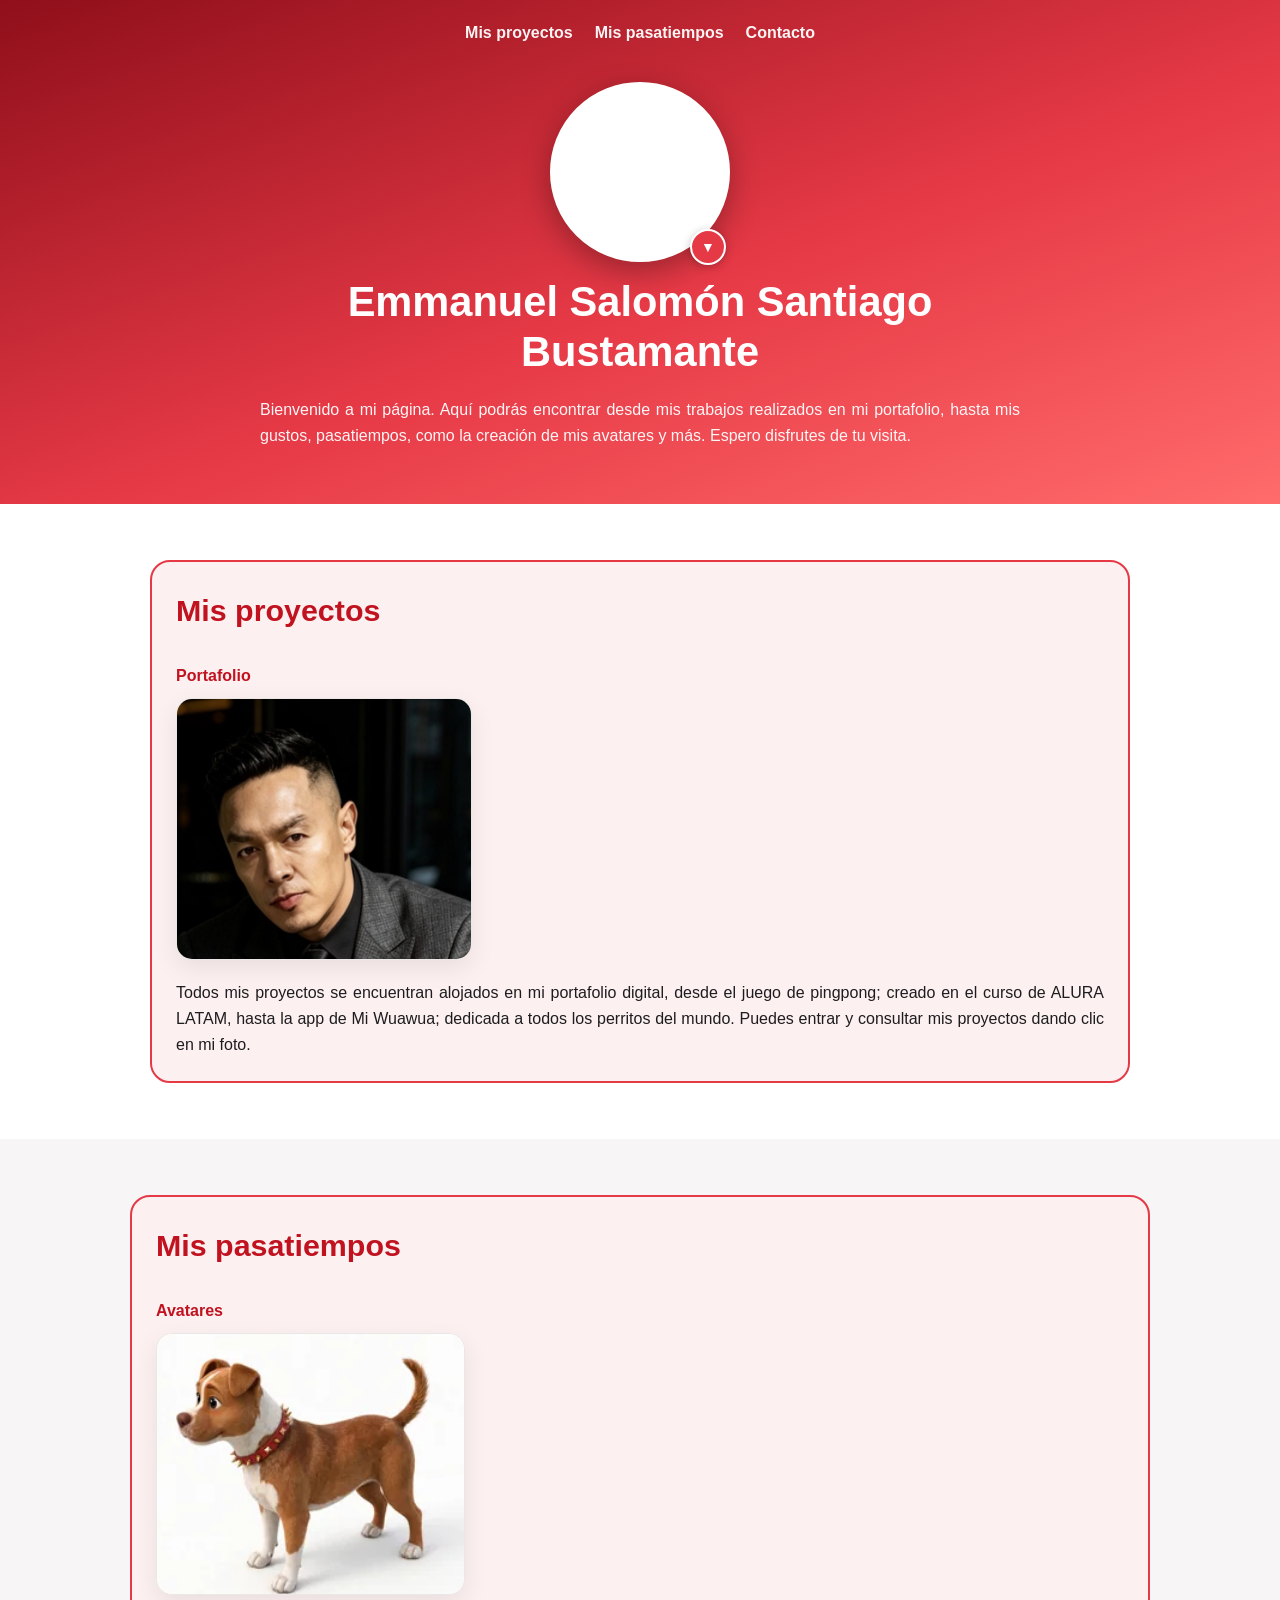
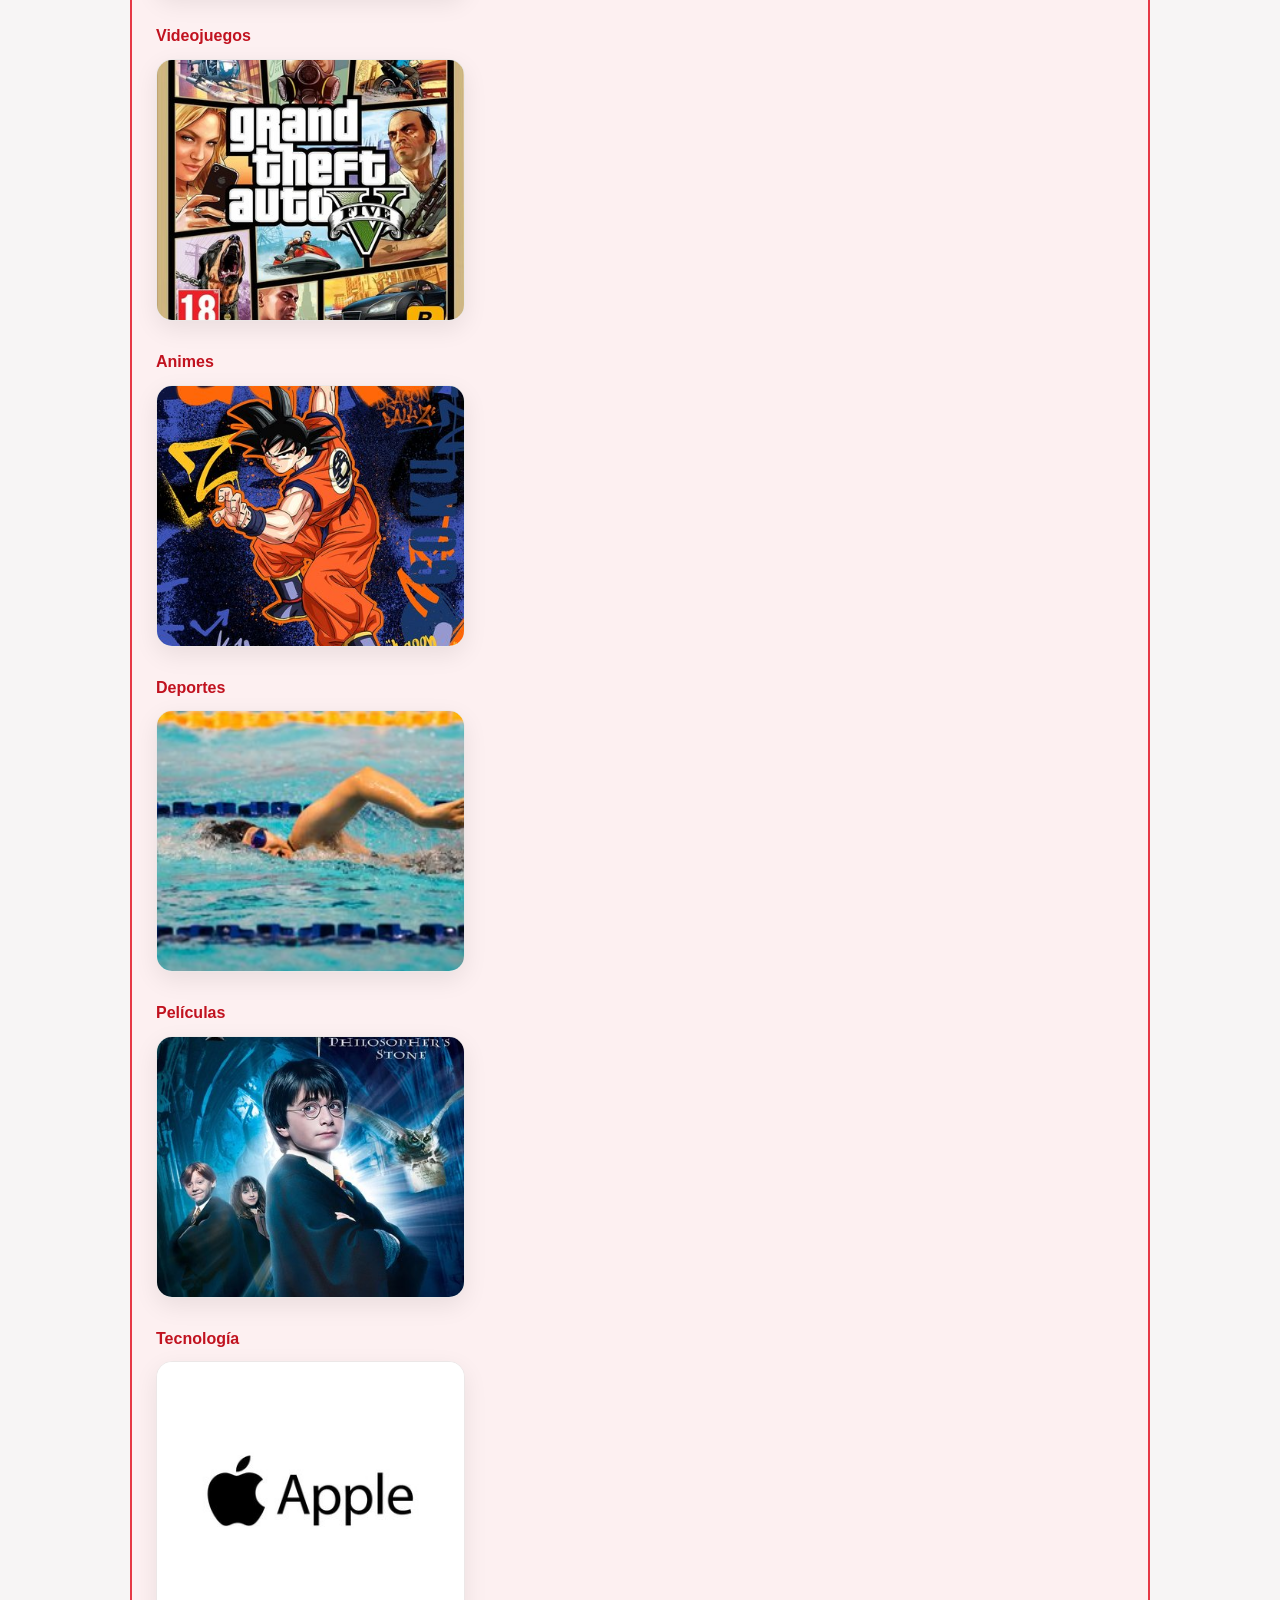
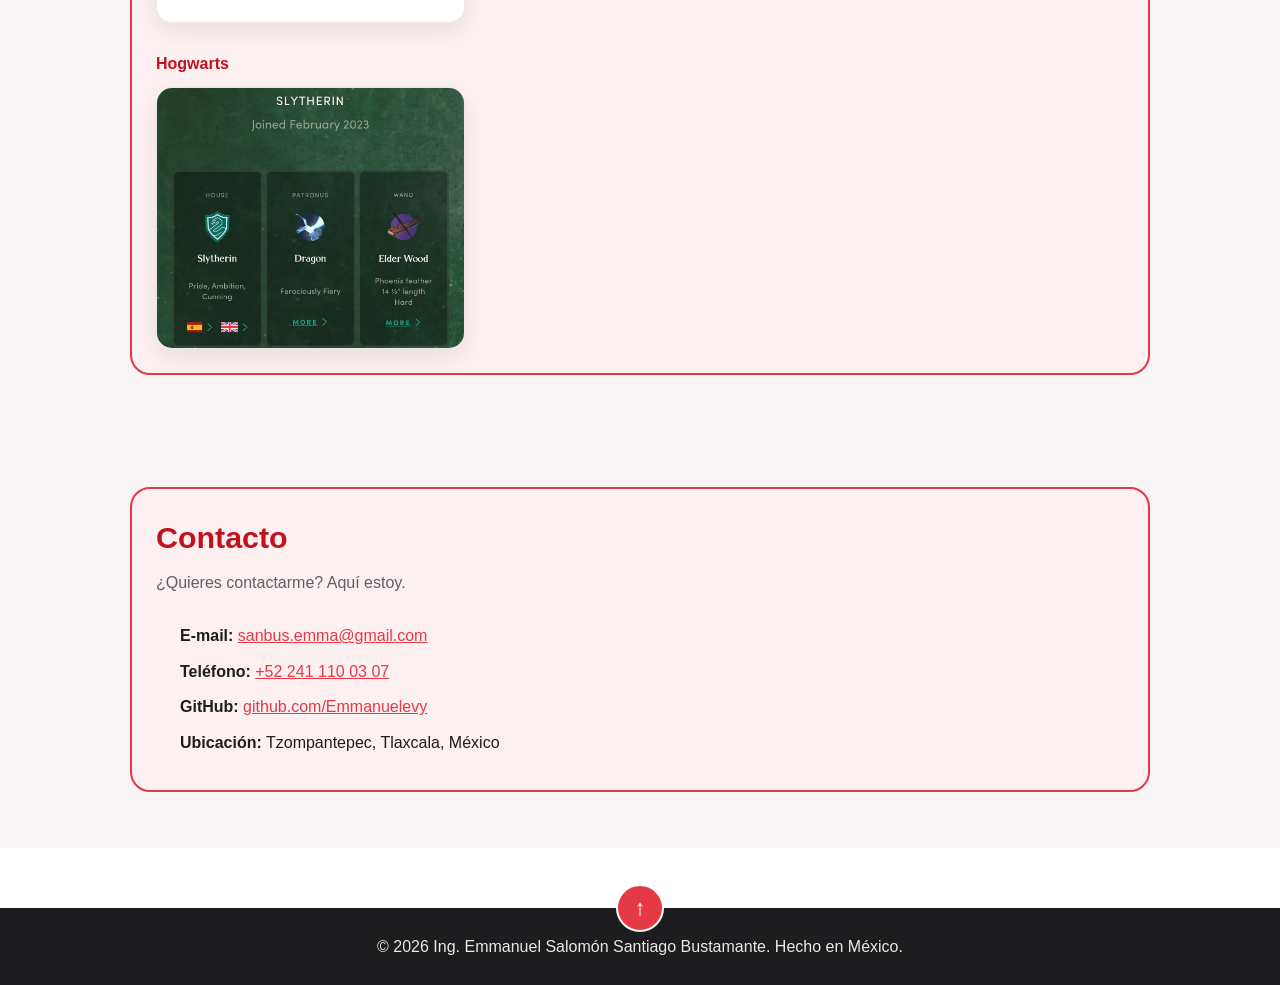
==== index.html @ 8b4b9740 "Agregar avatar Mushu" ====
<!DOCTYPE html>
<html lang="es">
<head>
<meta charset="UTF-8">
<meta name="viewport" content="width=device-width, initial-scale=1.0">
<title>Mi página web | Emmanuel Salomón Santiago Bustamante</title>
<meta name="description" content="Mi página web personal: mi portafolio, mis avatares y mis proyectos en un solo lugar.">
<link rel="stylesheet" href="style.css">
<link rel="icon" type="image/png" href="favicon.png">
<link rel="apple-touch-icon" href="favicon.png">
</head>
<body>
<header class="hero">
  <nav class="nav">
    <a href="#proyectos">Mis proyectos</a>
    <a href="#pasatiempos">Mis pasatiempos</a>
    <a href="#contacto">Contacto</a>
  </nav>
  <div class="hero-inner">
    <div class="profile-wrap">
      <video class="hero-avatar hero-video" id="hero-video" src="assets/videos/mushu.mp4" autoplay loop muted playsinline></video>
      <img class="hero-avatar hero-photo" id="hero-photo" src="[data-uri]" alt="Mushu, el dragoncito rojo de Mulán" hidden>
      <button class="profile-arrow" id="profile-arrow" type="button" aria-label="Cambiar foto de perfil" aria-expanded="false">▼</button>
      <div class="profile-menu" id="profile-menu" hidden>
        <button type="button" data-avatar="mushu">Mushu</button>
        <button type="button" data-avatar="basilisco">Basilisco</button>
        <button type="button" data-avatar="gengar_gigamax">Gengar Gigamax</button>
        <button type="button" data-avatar="gengar">Gengar</button>
        <button type="button" data-avatar="gengar_blanco">Mega Gengar</button>
        <button type="button" data-avatar="itachi">Itachi</button>
        <button type="button" data-avatar="panda">Panda</button>
        <button type="button" data-avatar="tiny">Tiny</button>
        <button type="button" data-avatar="emmanuel">Emmanuel</button>
        <button type="button" data-avatar="fantasma">Fantasma</button>
        <button type="button" data-avatar="gastly">Gastly</button>
        <button type="button" data-avatar="merlin">Merlin</button>
        <button type="button" data-avatar="velociraptor">Velociraptor</button>
        <button type="button" data-avatar="tiranosaurio">Tiranosaurio rex</button>
        <button type="button" data-avatar="tiburon">Tiburón</button>
      </div>
    </div>
    <h1>Emmanuel Salomón Santiago Bustamante</h1>
    <p class="hero-sub">Bienvenido a mi página. Aquí podrás encontrar desde mis trabajos realizados en mi portafolio, hasta mis gustos, pasatiempos, como la creación de mis avatares y más. Espero disfrutes de tu visita.</p>
  </div>
</header>

<main>
  <section id="proyectos" class="section">
    <div class="perimeter-box">
      <h2 class="section-title-small">Mis proyectos</h2>
      <p class="section-subtitle">Portafolio</p>
      <div class="grid">
        <a class="card portfolio-link" href="https://portafolio-essb.vercel.app/" target="_blank" rel="noopener">
          <img src="[data-uri]" alt="Mi portafolio">
        </a>
      </div>
      <p class="portfolio-text">Todos mis proyectos se encuentran alojados en mi portafolio digital, desde el juego de pingpong; creado en el curso de ALURA LATAM, hasta la app de Mi Wuawua; dedicada a todos los perritos del mundo. Puedes entrar y consultar mis proyectos dando clic en mi foto.</p>
    </div>
  </section>

  <section id="pasatiempos" class="section section-alt">
    <div class="perimeter-box">
      <h2>Mis pasatiempos</h2>
      <p class="section-subtitle">Avatares</p>
      <div class="grid">
        <a class="card avatar-toggle" href="avatares.html">
          <img src="[data-uri]" alt="Avatares">
        </a>
      </div>
      <p class="section-subtitle">Videojuegos</p>
      <div class="grid">
        <a class="card avatar-toggle" href="videojuegos.html">
          <img src="[data-uri]" alt="Videojuegos">
        </a>
      </div>
      <p class="section-subtitle">Animes</p>
      <div class="grid">
        <a class="card avatar-toggle" href="animes.html">
          <img src="[data-uri]" alt="Animes">
        </a>
      </div>
      <p class="section-subtitle">Deportes</p>
      <div class="grid">
        <a class="card avatar-toggle" href="deportes.html">
          <img src="[data-uri]" alt="Deportes">
        </a>
      </div>
      <p class="section-subtitle">Películas</p>
      <div class="grid">
        <a class="card avatar-toggle" href="peliculas.html">
          <img src="[data-uri]" alt="Películas">
        </a>
      </div>
      <p class="section-subtitle">Tecnología</p>
      <div class="grid">
        <a class="card avatar-toggle" href="tecnologia.html">
          <img src="[data-uri]" alt="Tecnología">
        </a>
      </div>
      <p class="section-subtitle">Hogwarts</p>
      <div class="grid">
        <a class="card avatar-toggle" href="hogwarts.html">
          <img src="[data-uri]" alt="Hogwarts">
        </a>
      </div>
    </div>
  </section>

  <section id="contacto" class="section section-alt">
    <div class="perimeter-box">
      <h2>Contacto</h2>
      <p class="section-intro">¿Quieres contactarme? Aquí estoy.</p>
      <div class="contact-list">
        <p><strong>E-mail:</strong> <a href="mailto:sanbus.emma@gmail.com">sanbus.emma@gmail.com</a></p>
        <p><strong>Teléfono:</strong> <a href="tel:+522411100307">+52 241 110 03 07</a></p>
        <p><strong>GitHub:</strong> <a href="https://github.com/Emmanuelevy" target="_blank" rel="noopener">github.com/Emmanuelevy</a></p>
        <p><strong>Ubicación:</strong> Tzompantepec, Tlaxcala, México</p>
      </div>
    </div>
  </section>
</main>

<footer>
  <p>&copy; 2026 Ing. Emmanuel Salomón Santiago Bustamante. Hecho en México.</p>
  <button class="back-to-top" id="back-to-top" type="button" aria-label="Volver arriba">↑</button>
</footer>
<script>
  if (window.self !== window.top) {
    document.body.classList.add('embedded');
  }
  var AVATARS = {
    mushu: "[data-uri]",
    basilisco: "[data-uri]",
    gengar_gigamax: "[data-uri]",
    gengar: "[data-uri]",
    gengar_blanco: "[data-uri]",
    itachi: "[data-uri]",
    panda: "[data-uri]",
    tiny: "[data-uri]",
    emmanuel: "[data-uri]",
    fantasma: "[data-uri]",
    gastly: "[data-uri]",
    merlin: "[data-uri]",
    velociraptor: "[data-uri]",
    tiranosaurio: "[data-uri]",
    tiburon: "[data-uri]"
  };
  var AVATAR_VIDEOS = {
    mushu: "assets/videos/mushu.mp4",
    basilisco: "assets/videos/basilisco.mp4",
    gengar_gigamax: "assets/videos/gengar-gigamax.mp4",
    gengar: "assets/videos/gengar.mp4",
    gengar_blanco: "assets/videos/gengar-blanco.mp4",
    itachi: "assets/videos/itachi.mp4",
    panda: "assets/videos/panda.mp4",
    tiny: "assets/videos/tiny.mp4",
    emmanuel: "assets/videos/emmanuel.mp4",
    fantasma: "assets/videos/fantasma.mp4",
    gastly: "assets/videos/gastly.mp4",
    merlin: "assets/videos/merlin.mp4",
    velociraptor: "assets/videos/velociraptor.mp4",
    tiranosaurio: "assets/videos/tiranosaurio.mp4",
    tiburon: "assets/videos/tiburon.mp4"
  };
  (function () {
    document.querySelectorAll('.nav a[href^="#"]').forEach(function (a) {
      a.addEventListener('click', function (e) {
        e.preventDefault();
        var el = document.querySelector(a.getAttribute('href'));
        if (el) el.scrollIntoView({ behavior: 'smooth' });
      });
    });
  })();
  (function () {
    var video = document.getElementById('hero-video');
    var photo = document.getElementById('hero-photo');
    var arrow = document.getElementById('profile-arrow');
    var menu = document.getElementById('profile-menu');
    arrow.addEventListener('click', function (e) {
      e.stopPropagation();
      var open = menu.hidden;
      menu.hidden = !open;
      arrow.setAttribute('aria-expanded', String(open));
    });
    menu.addEventListener('click', function (e) {
      var btn = e.target.closest('button[data-avatar]');
      if (!btn) return;
      var key = btn.getAttribute('data-avatar');
      var videoSrc = AVATAR_VIDEOS[key];
      if (videoSrc) {
        video.src = videoSrc;
        video.hidden = false;
        photo.hidden = true;
        video.play();
      } else {
        photo.src = AVATARS[key];
        photo.alt = btn.textContent;
        video.hidden = true;
        photo.hidden = false;
        video.pause();
      }
      menu.hidden = true;
      arrow.setAttribute('aria-expanded', 'false');
    });
    document.addEventListener('click', function (e) {
      if (!menu.hidden && !e.target.closest('.profile-wrap')) {
        menu.hidden = true;
        arrow.setAttribute('aria-expanded', 'false');
      }
    });
  })();
  (function () {
    var btn = document.getElementById('back-to-top');
    btn.addEventListener('click', function () {
      window.scrollTo({ top: 0, behavior: 'smooth' });
    });
  })();
</script>
</body>
</html>
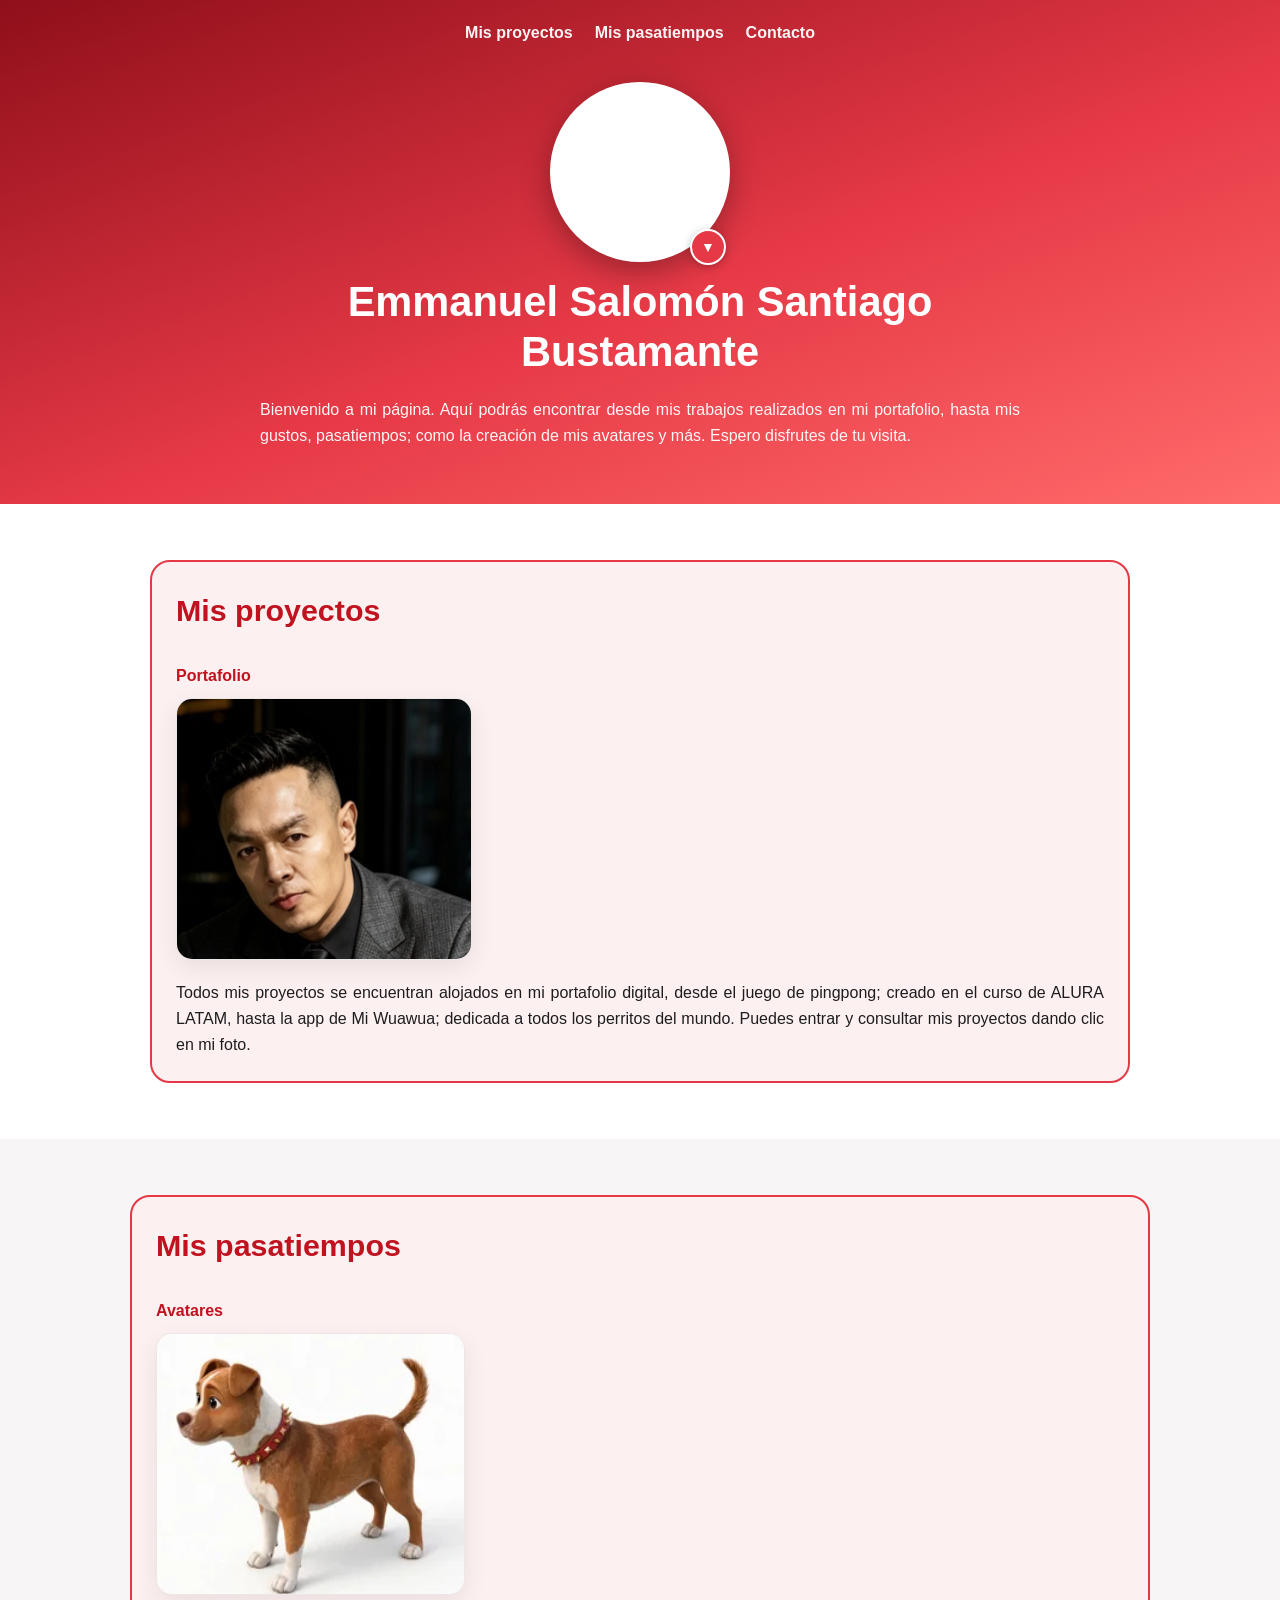
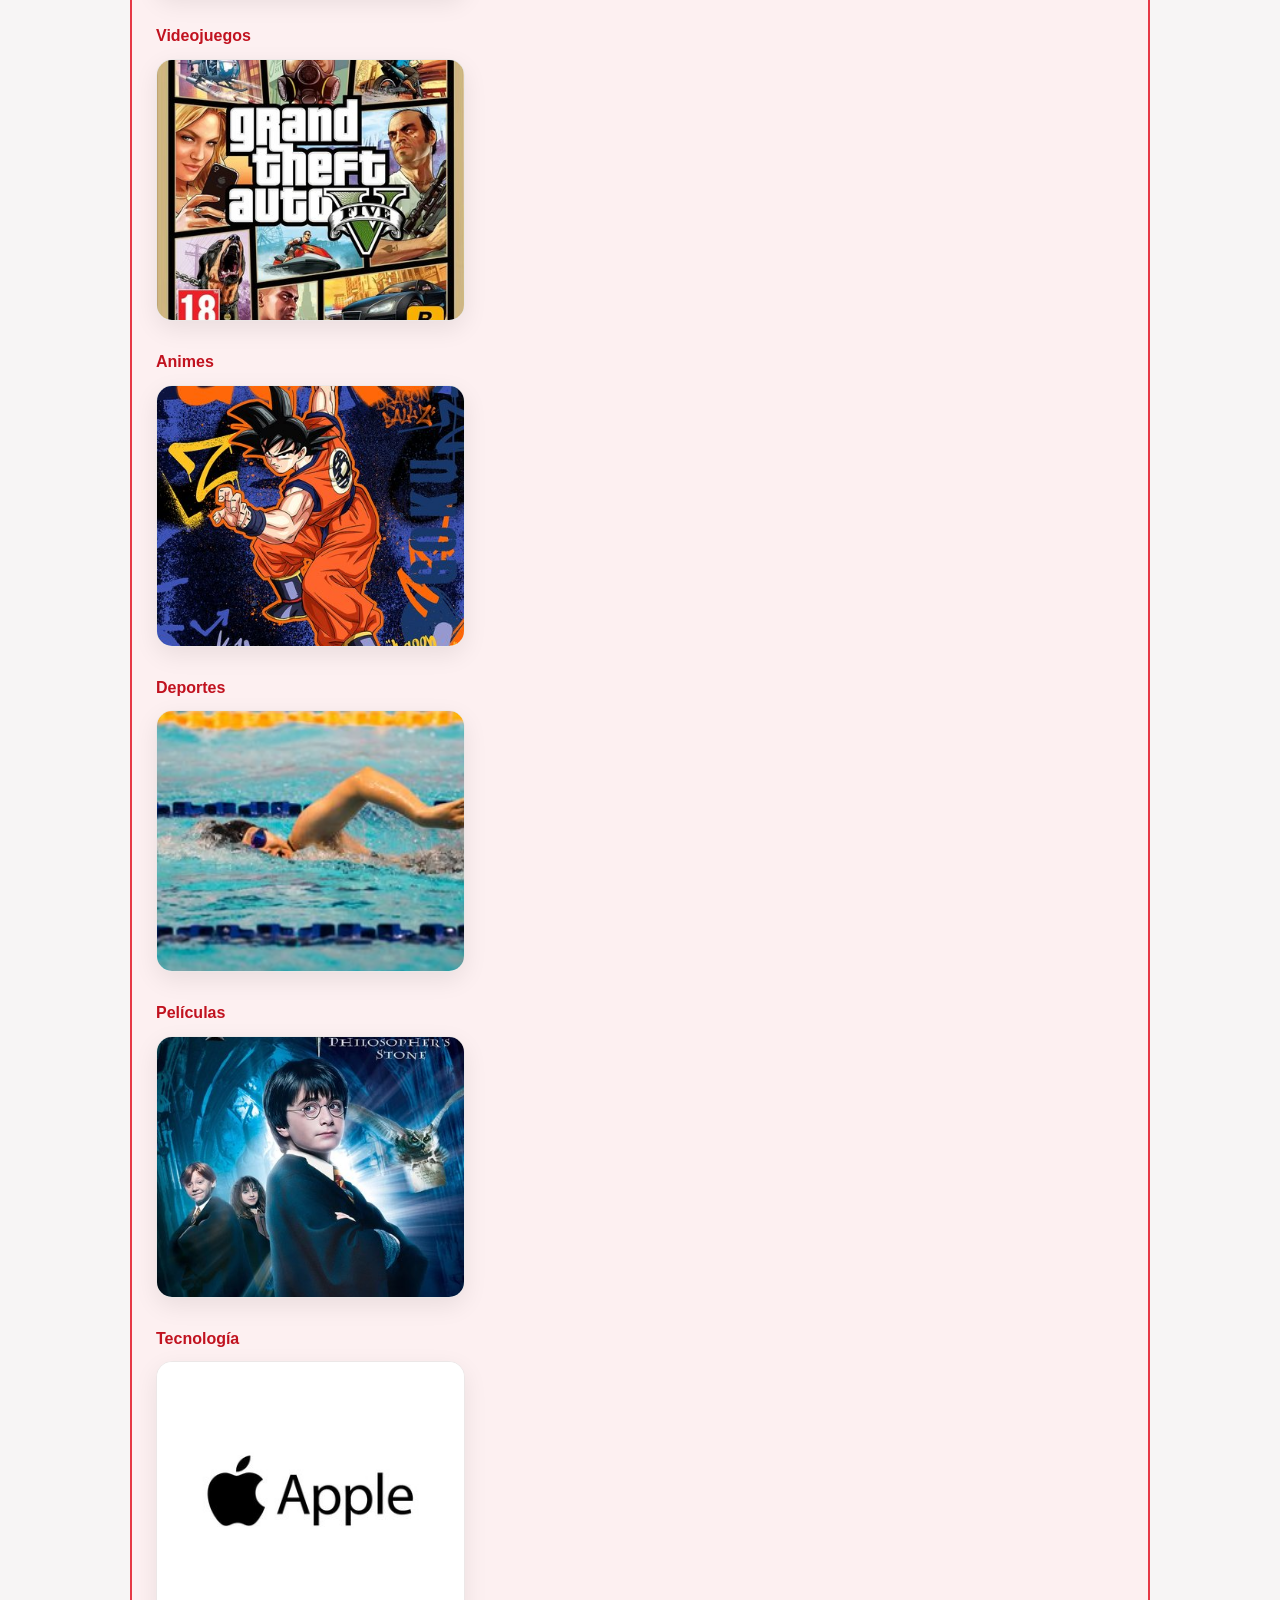
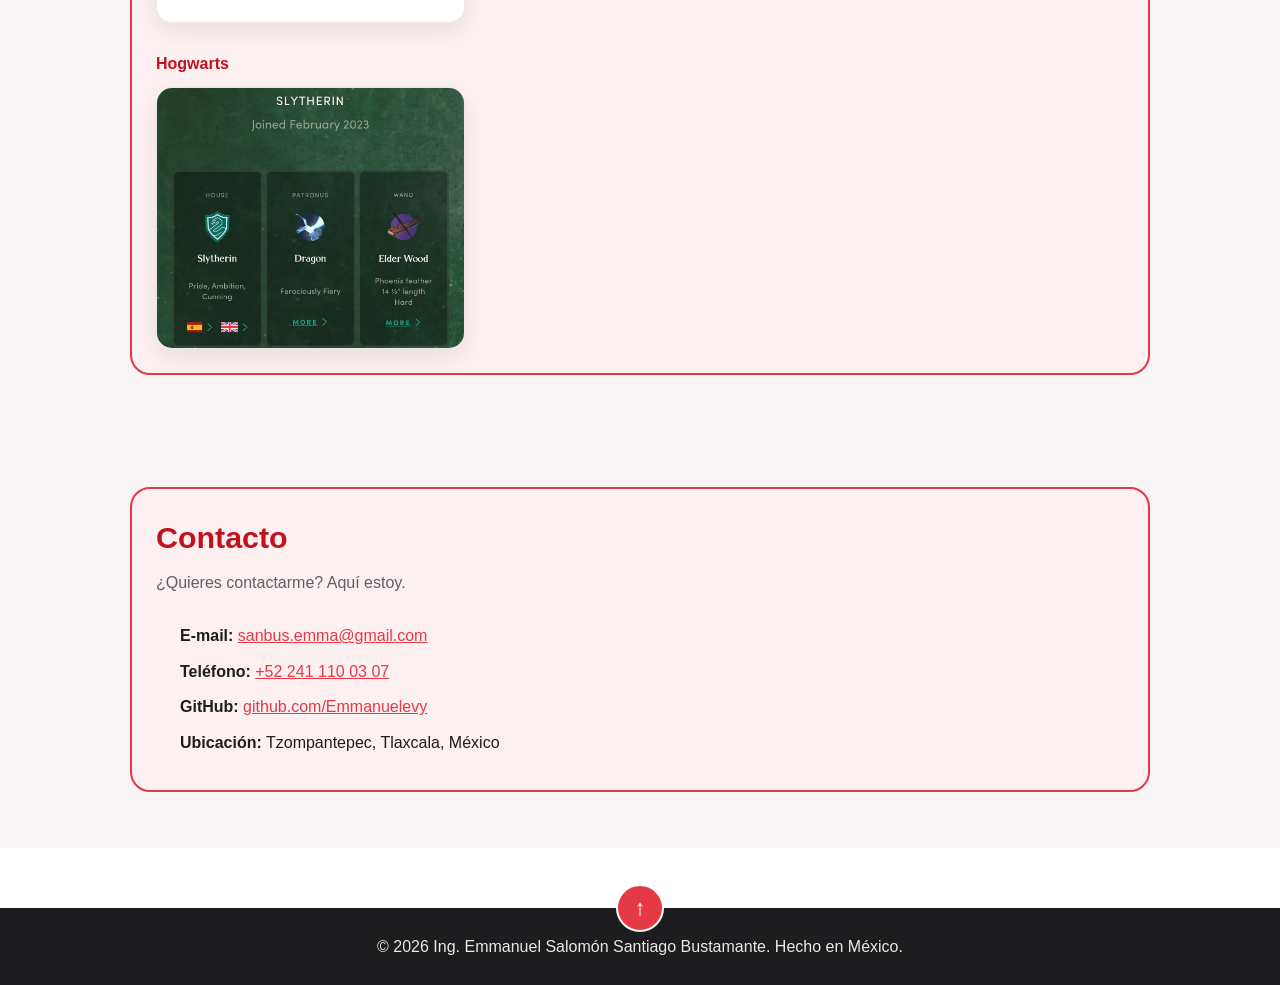
==== commit 70e8c60f: "Actualizar texto de bienvenida: punto y coma después de pasatiempos" ====
--- a/index.html
+++ b/index.html
@@ -40,7 +40,7 @@
       </div>
     </div>
     <h1>Emmanuel Salomón Santiago Bustamante</h1>
-    <p class="hero-sub">Bienvenido a mi página. Aquí podrás encontrar desde mis trabajos realizados en mi portafolio, hasta mis gustos, pasatiempos, como la creación de mis avatares y más. Espero disfrutes de tu visita.</p>
+    <p class="hero-sub">Bienvenido a mi página. Aquí podrás encontrar desde mis trabajos realizados en mi portafolio, hasta mis gustos, pasatiempos; como la creación de mis avatares y más. Espero disfrutes de tu visita.</p>
   </div>
 </header>
 
